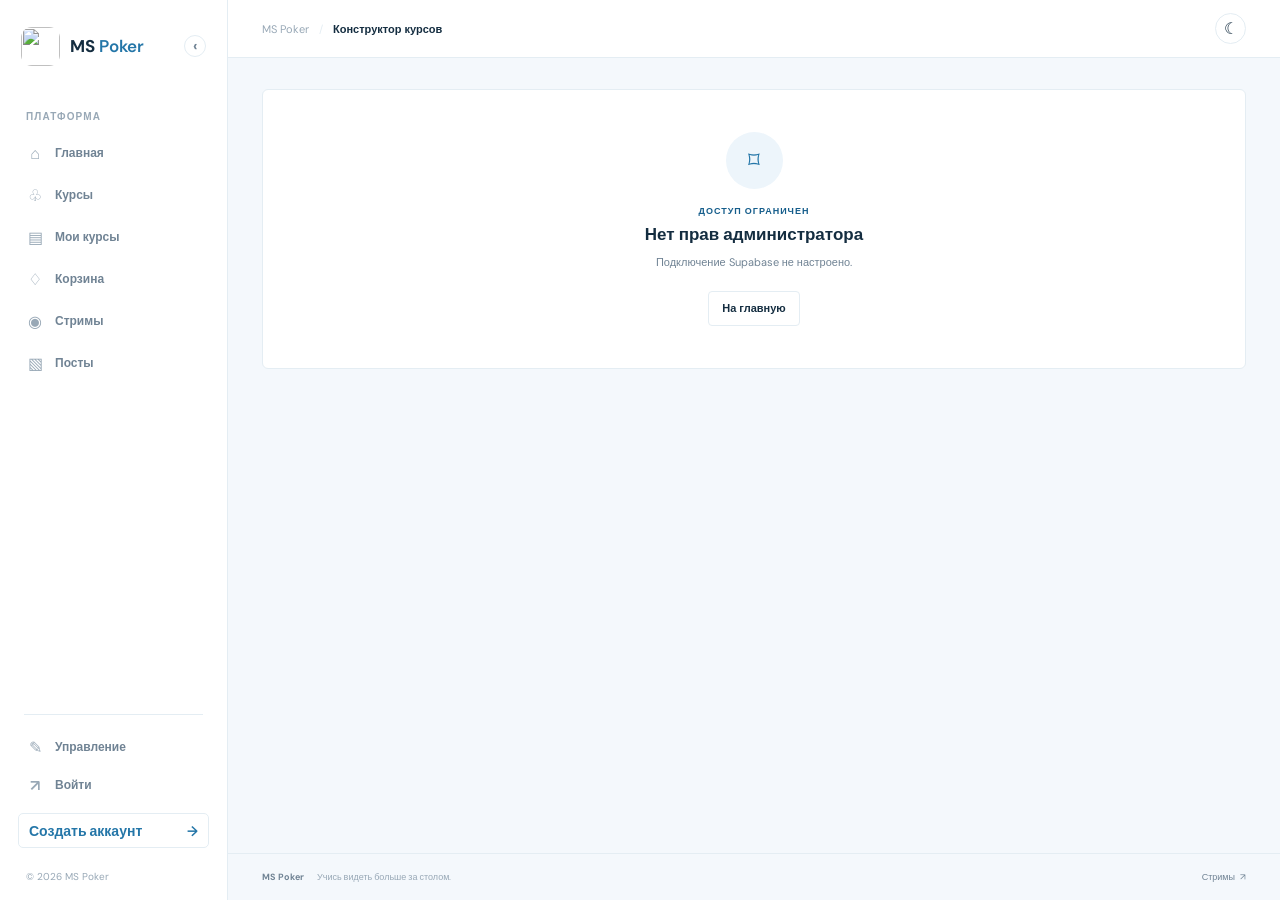
==== admin-courses.html @ 04edd1de "Add files via upload" ====
<!DOCTYPE html>
<html lang="ru">
<head>
    <meta charset="UTF-8">
    <meta name="viewport" content="width=device-width, initial-scale=1">
    <meta name="theme-color" content="#f4f8fc">
    <title>MS Poker — Конструктор курсов</title>
    <link rel="stylesheet" href="style.css">
    <script src="config.js" defer></script>
    <script src="https://cdn.jsdelivr.net/npm/@supabase/supabase-js@2/dist/umd/supabase.js" defer></script>
    <script src="app.js" defer></script>
</head>
<body data-page="admin-courses"><div id="app"></div></body>
</html>
---- style.css ----
@import url('https://fonts.googleapis.com/css2?family=DM+Sans:wght@400;500;600;700&family=DM+Serif+Display&display=swap');

:root {
    color-scheme: light;
    --page: #f4f8fc;
    --surface: #ffffff;
    --surface-soft: #edf5fb;
    --surface-blue: #e3f1fb;
    --text: #142d40;
    --text-muted: #708394;
    --text-subtle: #98a8b6;
    --line: #e4edf3;
    --blue: #2476a8;
    --blue-strong: #155d8b;
    --blue-light: #d7ebf8;
    --green: #23795f;
    --green-soft: #e4f2ec;
    --coral: #d45a55;
    --gold: #edbd56;
    --shadow: 0 14px 36px rgba(30, 68, 93, .07);
    --font-body: 'DM Sans', 'Segoe UI', sans-serif;
    --font-display: 'DM Serif Display', Georgia, serif;
    font-family: var(--font-body);
    font-synthesis: none;
    text-rendering: optimizeLegibility;
    -webkit-font-smoothing: antialiased;
    background: var(--page);
    color: var(--text);
}

:root[data-theme='dark'] {
    color-scheme: dark;
    --page: #101d24;
    --surface: #182a32;
    --surface-soft: #203741;
    --surface-blue: #203d49;
    --text: #eef5f5;
    --text-muted: #afc2c6;
    --text-subtle: #839ca3;
    --line: #30464d;
    --blue: #75bce3;
    --blue-strong: #a0d5f1;
    --blue-light: #29495a;
    --green: #8bd1b1;
    --green-soft: #203e37;
    --coral: #ff9185;
    --gold: #edc46c;
    --shadow: 0 18px 48px rgba(0, 0, 0, .2);
}

* { box-sizing: border-box; }
[hidden] { display: none !important; }

body {
    margin: 0;
    min-width: 0;
    min-height: 100vh;
    background: var(--page);
    color: var(--text);
    transition: background-color .2s ease, color .2s ease;
}

button, input { font: inherit; }
a { color: inherit; text-decoration: none; }
button:focus-visible, a:focus-visible, input:focus-visible { outline: 3px solid var(--blue); outline-offset: 3px; }

.site-shell { min-height: 100vh; }
.sidebar {
    position: fixed;
    inset: 0 auto 0 0;
    z-index: 5;
    display: flex;
    width: 228px;
    flex-direction: column;
    padding: 25px 16px 17px;
    border-right: 1px solid var(--line);
    background: var(--surface);
    transition: width .2s ease, padding .2s ease;
}
.brand-toggle { display: flex; min-height: 42px; align-items: center; gap: 10px; padding: 0 5px; border: 0; background: transparent; color: var(--text); cursor: pointer; font-size: 17px; font-weight: 700; text-align: left; }
.brand-toggle img { width: 39px; height: 39px; flex: 0 0 39px; border-radius: 11px; }
.brand-toggle b { color: var(--blue); font-weight: 600; }
.collapse-indicator { display: grid; width: 22px; height: 22px; place-items: center; margin-left: auto; border: 1px solid var(--line); border-radius: 50%; color: var(--text-muted); font-size: 15px; }
.nav-caption { margin: 43px 10px 11px; color: var(--text-subtle); font-size: 10px; font-weight: 700; letter-spacing: 1.1px; text-transform: uppercase; }
.primary-nav { display: grid; gap: 4px; }
.nav-link { display: flex; min-height: 38px; align-items: center; gap: 11px; padding: 0 10px; border-radius: 5px; color: var(--text-muted); font-size: 12px; font-weight: 600; transition: color .16s ease, background-color .16s ease; }
.nav-link:hover { color: var(--text); background: var(--surface-soft); }
.nav-link.is-active { background: var(--surface-blue); color: var(--blue-strong); }
.nav-icon { display: inline-grid; width: 18px; place-items: center; color: var(--text-subtle); font-size: 16px; }
.is-active .nav-icon { color: var(--blue); }
.sidebar-bottom { margin-top: auto; }
.sidebar-rule { display: block; height: 1px; margin: 0 8px 13px; background: var(--line); }
.join-link { display: flex; min-height: 35px; align-items: center; justify-content: space-between; margin: 9px 2px 0; padding: 0 10px; border: 1px solid var(--line); border-radius: 5px; color: var(--text); font-size: 11px; font-weight: 600; }
.join-link span { color: var(--blue); font-size: 14px; }
.sidebar-footnote { margin: 22px 10px 0; color: var(--text-subtle); font-size: 10px; }
.main-column { display: flex; min-height: 100vh; flex-direction: column; margin-left: 228px; transition: margin-left .2s ease; }
body.sidebar-collapsed .sidebar { width: 68px; padding-right: 9px; padding-left: 9px; }
body.sidebar-collapsed .main-column { margin-left: 68px; }
body.sidebar-collapsed .brand-toggle { justify-content: center; padding: 0; }
body.sidebar-collapsed .brand-toggle > span:not(.collapse-indicator),
body.sidebar-collapsed .collapse-indicator,
body.sidebar-collapsed .nav-caption,
body.sidebar-collapsed .nav-label,
body.sidebar-collapsed .join-link > span:first-child,
body.sidebar-collapsed .sidebar-footnote { display: none; }
body.sidebar-collapsed .nav-link { justify-content: center; padding: 0; }
body.sidebar-collapsed .nav-icon { width: 24px; font-size: 18px; }
body.sidebar-collapsed .join-link { justify-content: center; padding: 0; }
body.sidebar-collapsed .sidebar-rule { margin-right: 3px; margin-left: 3px; }
.topbar { position: sticky; top: 0; z-index: 4; display: flex; height: 58px; flex: 0 0 58px; align-items: center; justify-content: space-between; padding: 0 34px; border-bottom: 1px solid var(--line); background: var(--surface); }
.breadcrumb { display: flex; align-items: center; gap: 10px; color: var(--text-subtle); font-size: 11px; }
.breadcrumb-divider { color: var(--line); }
.breadcrumb strong { color: var(--text); font-weight: 600; }
.topbar-actions { display: flex; align-items: center; gap: 17px; }
.topbar-user { max-width: 190px; overflow: hidden; color: var(--text-muted); font-size: 10px; text-overflow: ellipsis; white-space: nowrap; }
.topbar-signout, .text-button { padding: 0; border: 0; background: transparent; color: var(--blue-strong); cursor: pointer; font-size: 10px; font-weight: 600; }
.online-label { display: flex; align-items: center; gap: 7px; color: var(--text-muted); font-size: 10px; }
.online-label i, .status-dot { width: 6px; height: 6px; border-radius: 50%; background: var(--green); }
.theme-toggle { display: grid; width: 31px; height: 31px; place-items: center; border: 1px solid var(--line); border-radius: 50%; background: var(--surface); color: var(--text); cursor: pointer; font-size: 16px; transition: background-color .16s ease, transform .16s ease; }
.theme-toggle:hover { background: var(--surface-soft); transform: rotate(-10deg); }
.page-content { width: min(100%, 1136px); flex: 1; margin: 0 auto; padding: 31px 34px 26px; }
.eyebrow { display: flex; align-items: center; gap: 7px; margin: 0 0 9px; color: var(--blue-strong); font-size: 9px; font-weight: 700; letter-spacing: 1px; text-transform: uppercase; }
.welcome-panel { position: relative; display: grid; min-height: 272px; grid-template-columns: 1.1fr .9fr; overflow: hidden; border: 1px solid #dce9ec; border-radius: 7px; background: #edf6f5; }
:root[data-theme='dark'] .welcome-panel { border-color: #34514e; background: #203b38; }
.welcome-copy { position: relative; z-index: 1; align-self: center; padding: 31px 0 31px 35px; }
.welcome-copy .eyebrow { color: var(--green); }
.welcome-copy h1 { margin: 0; color: #163a3a; font-family: var(--font-display); font-size: clamp(28px, 3vw, 38px); font-weight: 400; line-height: 1.12; letter-spacing: 0; }
:root[data-theme='dark'] .welcome-copy h1 { color: #edf6f1; }
.welcome-description { max-width: 380px; margin: 12px 0 19px; color: #5f7774; font-size: 12px; line-height: 1.65; }
:root[data-theme='dark'] .welcome-description { color: #b6ccbf; }
.welcome-actions { display: flex; align-items: center; gap: 19px; }
.button { display: inline-flex; min-height: 35px; align-items: center; justify-content: center; gap: 11px; padding: 0 13px; border: 1px solid transparent; border-radius: 4px; cursor: pointer; font-size: 11px; font-weight: 600; transition: background-color .16s ease, border-color .16s ease, transform .16s ease; }
.button:hover:not(:disabled) { transform: translateY(-1px); }
.button-primary { background: #1b6658; color: white; }
.button-primary:hover:not(:disabled) { background: #124f44; }
:root[data-theme='dark'] .button-primary { background: #77bca4; color: #112c27; }
:root[data-theme='dark'] .button-primary:hover:not(:disabled) { background: #9bd2bc; }
.button-secondary { border-color: var(--line); background: var(--surface); color: var(--text); }
.button-secondary:hover { background: var(--surface-soft); }
.button:disabled { cursor: not-allowed; opacity: .5; }
.text-link { color: #476e67; font-size: 10px; font-weight: 600; }
:root[data-theme='dark'] .text-link { color: #c0d6ce; }
.text-link span { margin-left: 4px; }
.table-art { position: relative; display: grid; min-height: 272px; overflow: hidden; place-items: center; }
.table-ring { position: absolute; width: 282px; aspect-ratio: 1.8; border: 12px solid #42806d; border-radius: 50%; background: #225b4d; box-shadow: inset 0 0 0 1px rgba(255,255,255,.22), 0 0 0 1px rgba(26,69,58,.16); transform: rotate(-12deg); }
:root[data-theme='dark'] .table-ring { border-color: #57937b; background: #2d6a58; }
.playing-card { position: absolute; z-index: 1; display: flex; width: 80px; height: 112px; flex-direction: column; justify-content: space-between; padding: 8px 10px; border: 1px solid #e2e5e2; border-radius: 5px; background: #fffefa; box-shadow: 0 8px 16px rgba(17, 48, 40, .22); font-family: Georgia, serif; }
.playing-card span { font-size: 18px; font-weight: 700; }
.playing-card b { align-self: center; margin-bottom: 8px; font-size: 33px; font-weight: 400; }
.card-one { transform: translate(-34px, 8px) rotate(-13deg); color: #1c3033; }
.card-two { transform: translate(35px, 0) rotate(12deg); color: #cb5149; }
.chip { position: absolute; z-index: 2; display: grid; width: 39px; aspect-ratio: 1; place-items: center; border: 5px dashed #fff7e7; border-radius: 50%; box-shadow: 0 3px 6px rgba(0,0,0,.2); }
.chip i { width: 12px; aspect-ratio: 1; border: 1px solid rgba(255,255,255,.8); border-radius: 50%; }
.chip-red { right: 17%; bottom: 24%; background: #d65c54; }
.chip-blue { right: 8%; bottom: 31%; background: #4190ad; transform: scale(.8); }
.table-mark { position: absolute; right: 13%; top: 19%; color: #e1ebdc; font-size: 8px; font-weight: 700; letter-spacing: 2px; }
.section-block { margin-top: 29px; }
.section-heading { display: flex; align-items: end; justify-content: space-between; margin-bottom: 12px; }
.section-heading .eyebrow { margin-bottom: 5px; }
.section-heading h2 { margin: 0; font-size: 16px; font-weight: 600; letter-spacing: 0; }
.section-note { padding-bottom: 2px; color: var(--text-subtle); font-size: 10px; }
.overview-grid { display: grid; grid-template-columns: repeat(3, minmax(0, 1fr)); border: 1px solid var(--line); border-radius: 6px; background: var(--surface); }
.overview-item { position: relative; display: grid; min-height: 110px; grid-template-columns: 26px 1fr 18px; grid-template-rows: 22px 21px 18px; align-content: center; column-gap: 8px; padding: 14px 15px; transition: background-color .16s ease; }
.overview-item + .overview-item { border-left: 1px solid var(--line); }
.overview-item:hover { background: var(--surface-soft); }
.item-index { color: var(--text-subtle); font-size: 9px; }
.item-icon { grid-column: 2; grid-row: 1; color: var(--green); font-size: 16px; line-height: 15px; }
.item-title { grid-column: 2; grid-row: 2; font-size: 11px; font-weight: 600; }
.item-detail { grid-column: 2; grid-row: 3; color: var(--text-muted); font-size: 9px; }
.item-arrow { grid-column: 3; grid-row: 1; color: var(--text-subtle); font-size: 12px; text-align: right; }
.bottom-note { display: flex; min-height: 56px; align-items: center; gap: 11px; margin-top: 17px; padding: 0 14px; border-top: 1px solid var(--line); border-bottom: 1px solid var(--line); }
.note-mark { display: grid; width: 25px; height: 25px; flex: 0 0 25px; place-items: center; border-radius: 50%; background: var(--surface-blue); color: var(--blue-strong); font-size: 8px; font-weight: 700; }
.bottom-note p { flex: 1; margin: 0; color: var(--text-muted); font-size: 10px; }
.bottom-note p strong { color: var(--text); font-weight: 600; }
.bottom-note > a { color: var(--blue-strong); font-size: 10px; font-weight: 600; white-space: nowrap; }
.bottom-note > a span { margin-left: 4px; }
.page-intro { margin: 8px 0 22px; }
.page-intro h1 { margin: 0; font-family: var(--font-display); font-size: 33px; font-weight: 400; letter-spacing: 0; }
.page-intro > p:last-child { margin: 8px 0 0; color: var(--text-muted); font-size: 12px; line-height: 1.6; }
.empty-panel { display: flex; min-height: 300px; flex-direction: column; align-items: center; justify-content: center; padding: 28px; border: 1px solid var(--line); border-radius: 6px; background: var(--surface); text-align: center; }
.empty-visual { display: flex; width: 57px; height: 57px; align-items: center; justify-content: center; gap: 1px; margin-bottom: 16px; border-radius: 50%; background: var(--surface-soft); color: var(--blue); font-family: Georgia, serif; font-size: 23px; }
.empty-visual span:nth-child(2) { color: var(--coral); }
.empty-visual span:nth-child(3) { color: var(--green); }
.live-visual { color: var(--coral); }
.empty-panel .eyebrow { margin-bottom: 6px; }
.empty-panel h2 { margin: 0; font-size: 17px; font-weight: 600; }
.empty-panel > p:not(.eyebrow) { max-width: 380px; margin: 8px 0 16px; color: var(--text-muted); font-size: 11px; line-height: 1.65; }
.admin-layout { display: grid; grid-template-columns: minmax(0, 1.55fr) minmax(210px, .75fr); gap: 14px; align-items: start; }
.editor-panel, .admin-notice { border: 1px solid var(--line); border-radius: 6px; background: var(--surface); }
.editor-panel { padding: 19px; }
.editor-panel h2, .admin-notice h2 { margin: 0 0 14px; font-size: 14px; font-weight: 600; }
.editor-form { display: grid; gap: 8px; }
.editor-form label { margin-top: 4px; color: var(--text); font-size: 10px; font-weight: 600; }
.label-note { color: var(--text-subtle); font-weight: 400; }
.editor-form input, .editor-form select, .editor-form textarea { width: 100%; min-height: 36px; padding: 8px 10px; border: 1px solid var(--line); border-radius: 4px; background: var(--page); color: var(--text); font-size: 11px; }
.editor-form textarea { min-height: 128px; resize: vertical; line-height: 1.6; }
.editor-form input::placeholder, .editor-form textarea::placeholder { color: var(--text-subtle); }
.editor-form .button { justify-self: start; margin-top: 5px; }
.form-note, .form-status { margin: 0; color: var(--text-muted); font-size: 10px; line-height: 1.55; }
.form-status { color: var(--green); }
.admin-notice { padding: 17px; background: var(--surface-soft); }
.notice-icon { display: grid; width: 22px; height: 22px; place-items: center; margin-bottom: 12px; border-radius: 50%; background: var(--surface-blue); color: var(--blue-strong); font-family: Georgia, serif; font-size: 13px; font-style: italic; }
.admin-notice h2 { margin-bottom: 8px; }
.admin-notice p { margin: 8px 0; color: var(--text-muted); font-size: 10px; line-height: 1.65; }
.admin-notice a { display: inline-block; margin-top: 7px; color: var(--blue-strong); font-size: 10px; font-weight: 600; }
.drafts-section { margin-top: 25px; }
.drafts-section .section-heading { align-items: center; }
.drafts-section .section-heading h2 { font-size: 15px; }
.clear-drafts { padding: 6px 9px; border: 1px solid var(--line); border-radius: 4px; background: var(--surface); color: var(--text-muted); cursor: pointer; font-size: 10px; }
.draft-list { overflow: hidden; border: 1px solid var(--line); border-radius: 5px; background: var(--surface); }
.draft-row { display: grid; min-height: 45px; grid-template-columns: 54px 1fr auto; align-items: center; gap: 12px; padding: 8px 12px; font-size: 10px; }
.draft-row + .draft-row { border-top: 1px solid var(--line); }
.draft-type { color: var(--blue-strong); font-size: 9px; font-weight: 600; }
.draft-row strong { overflow: hidden; font-size: 10px; font-weight: 600; text-overflow: ellipsis; white-space: nowrap; }
.draft-date, .draft-empty { color: var(--text-subtle); font-size: 9px; }
.draft-empty { margin: 0; padding: 16px; }
.post-list, .course-list { display: grid; gap: 11px; }
.post-card, .course-card { position: relative; padding: 18px 20px; border: 1px solid var(--line); border-radius: 6px; background: var(--surface); }
.post-card .eyebrow, .course-card .eyebrow { margin-bottom: 7px; }
.post-card h2, .course-card h2 { margin: 0; font-size: 17px; font-weight: 600; }
.post-summary, .course-card > p:not(.eyebrow) { margin: 7px 0; color: var(--text-muted); font-size: 11px; line-height: 1.65; }
.post-body { margin: 13px 0 0; font-size: 12px; line-height: 1.75; }
.post-video { display: inline-block; margin-top: 13px; color: var(--blue-strong); font-size: 10px; font-weight: 600; }
.course-index { position: absolute; top: 18px; right: 20px; color: var(--text-subtle); font-size: 10px; }
.course-card .text-link { display: inline-block; margin-top: 7px; }
.course-lesson-count { margin: 7px 0 0; color: var(--text-muted); font-size: 10px; }
.course-detail-heading { margin-top: 16px; }
.course-lesson-list { display: grid; gap: 11px; }
.course-lesson { padding: 17px; border: 1px solid var(--line); border-radius: 6px; background: var(--surface); }
.lesson-title-row { display: flex; align-items: center; gap: 11px; }
.lesson-title-row h2 { margin: 0; font-size: 14px; font-weight: 600; }
.lesson-title-row .lesson-number, .lesson-row-header .lesson-number { display: grid; width: 28px; height: 28px; flex: 0 0 28px; place-items: center; border-radius: 50%; background: var(--surface-blue); color: var(--blue-strong); font-size: 9px; font-weight: 700; }
.lesson-duration { display: inline-block; margin-top: 4px; color: var(--text-subtle); font-size: 9px; }
.course-lesson > p { margin: 11px 0; color: var(--text-muted); font-size: 11px; line-height: 1.65; }
.course-lesson .content-video { width: min(100%, 760px); margin-top: 12px; }
.course-editor { gap: 9px; }
.lesson-heading { display: flex; align-items: center; justify-content: space-between; gap: 14px; margin-top: 12px; padding-top: 15px; border-top: 1px solid var(--line); }
.lesson-heading h2 { margin: 0; font-size: 14px; font-weight: 600; }
.lesson-heading p { margin: 4px 0 0; color: var(--text-muted); font-size: 10px; }
.lesson-heading .button { flex: 0 0 auto; }
.lesson-editor-list { display: grid; gap: 10px; }
.lesson-editor-row { display: grid; gap: 8px; padding: 13px; border: 1px solid var(--line); border-radius: 5px; background: var(--page); }
.lesson-row-header { display: flex; min-height: 29px; align-items: center; gap: 9px; margin-bottom: 2px; }
.lesson-row-header strong { flex: 1; font-size: 11px; font-weight: 600; }
.remove-lesson { display: grid; width: 27px; height: 27px; place-items: center; border: 1px solid var(--line); border-radius: 50%; background: var(--surface); color: var(--text-muted); cursor: pointer; font-size: 16px; line-height: 1; }
.remove-lesson:disabled { cursor: not-allowed; opacity: .45; }
.lesson-source-grid { display: grid; grid-template-columns: 120px minmax(0, 1fr); gap: 10px; }
.lesson-source-grid > div { display: grid; gap: 8px; }
.content-loading > p { color: var(--text-muted); font-size: 11px; }
.editor-hub { display: grid; grid-template-columns: repeat(2, minmax(0, 1fr)); gap: 10px; }
.editor-hub a { display: grid; min-height: 84px; grid-template-columns: 34px 1fr 18px; align-items: center; gap: 11px; padding: 13px; border: 1px solid var(--line); border-radius: 5px; background: var(--surface); transition: background-color .16s ease, border-color .16s ease; }
.editor-hub a:hover { border-color: var(--blue-light); background: var(--surface-soft); }
.hub-icon { display: grid; width: 32px; height: 32px; place-items: center; border-radius: 50%; background: var(--surface-blue); color: var(--blue-strong); font-size: 16px; }
.editor-hub strong, .editor-hub small { display: block; }
.editor-hub strong { font-size: 12px; font-weight: 600; }
.editor-hub small { margin-top: 4px; color: var(--text-muted); font-size: 10px; }
.editor-hub b { color: var(--text-subtle); font-size: 12px; font-weight: 500; text-align: right; }
.editor-form.editor-panel { width: min(100%, 720px); gap: 9px; margin: 0 auto 0 0; padding: 20px; border: 1px solid var(--line); border-radius: 6px; background: var(--surface); }
.editor-form input[type='file'] { min-height: 41px; padding: 7px; }
.editor-form input[type='file']::file-selector-button { margin-right: 9px; padding: 5px 8px; border: 1px solid var(--line); border-radius: 3px; background: var(--surface); color: var(--text-muted); font: inherit; font-size: 10px; }
.inline-error { padding: 13px; border: 1px solid #e6b4af; border-radius: 5px; color: #a7443e; background: #fff7f5; font-size: 11px; line-height: 1.6; }
:root[data-theme='dark'] .inline-error { color: #ffc0b8; background: #3a2828; }
.form-status { min-height: 14px; }
.form-status.is-error { color: #b54740; }
.auth-user-links { display: grid; gap: 8px; }
.signed-in-email { overflow: hidden; padding: 0 10px; color: var(--text-subtle); font-size: 9px; text-overflow: ellipsis; }
.signout-button { justify-self: start; margin-left: 10px; padding: 0; border: 0; background: transparent; color: var(--blue-strong); cursor: pointer; font-size: 10px; }
.content-cover { display: block; width: 100%; max-height: 260px; margin-bottom: 15px; border-radius: 4px; object-fit: cover; }
.content-video { display: block; width: min(100%, 640px); max-height: 360px; margin-top: 12px; border-radius: 5px; background: #07151d; }
.stream-frame { position: relative; width: 100%; aspect-ratio: 16 / 9; overflow: hidden; border-radius: 6px; background: #07151d; }
.stream-frame iframe { position: absolute; inset: 0; width: 100%; height: 100%; border: 0; }
.live-caption { padding: 13px 0 22px; }
.live-caption h2 { margin: 8px 0 4px; font-size: 16px; }
.live-caption p, .schedule-card p:not(.eyebrow) { margin: 5px 0; color: var(--text-muted); font-size: 11px; line-height: 1.6; }
.live-badge { display: inline-flex; align-items: center; gap: 6px; color: #bd5149; font-size: 9px; font-weight: 700; text-transform: uppercase; }
.live-badge::before { width: 6px; height: 6px; border-radius: 50%; background: #d45951; content: ''; }
.schedule-list { display: grid; gap: 9px; margin-top: 15px; }
.schedule-list > .eyebrow { margin: 4px 0 0; }
.schedule-card { display: flex; min-height: 82px; gap: 13px; align-items: center; padding: 10px; border: 1px solid var(--line); border-radius: 5px; background: var(--surface); }
.schedule-cover { width: 84px; height: 60px; flex: 0 0 84px; border-radius: 4px; object-fit: cover; }
.schedule-card h2 { margin: 0; font-size: 12px; }
.schedule-card .eyebrow { margin-bottom: 5px; }
.access-check { min-height: 160px; }
.access-denied { min-height: 280px; }
.access-denied .button { margin-top: 3px; }
.auth-layout { display: grid; min-height: min(580px, calc(100vh - 160px)); grid-template-columns: 1fr 1fr; overflow: hidden; border: 1px solid var(--line); border-radius: 6px; background: var(--surface); }
.auth-aside { display: flex; flex-direction: column; align-items: flex-start; justify-content: center; padding: 35px; background: var(--surface-blue); }
.auth-aside img { width: 54px; height: 54px; margin-bottom: 26px; border-radius: 50%; }
.auth-aside h1 { max-width: 320px; margin: 0; font-family: var(--font-display); font-size: 34px; font-weight: 400; line-height: 1.2; }
.auth-aside > p:last-child { max-width: 320px; margin: 12px 0 0; color: var(--text-muted); font-size: 12px; line-height: 1.7; }
.auth-panel { align-self: center; width: min(100%, 390px); margin: 0 auto; padding: 35px; }
.auth-panel h2 { margin: 0; font-size: 22px; font-weight: 600; }
.auth-hint { margin: 7px 0 22px; color: var(--text-muted); font-size: 11px; line-height: 1.6; }
.auth-panel form { display: grid; gap: 8px; }
.auth-panel label { margin-top: 5px; font-size: 10px; font-weight: 600; }
.auth-panel input { width: 100%; height: 36px; padding: 0 10px; border: 1px solid var(--line); border-radius: 4px; background: var(--page); color: var(--text); font-size: 11px; }
.auth-panel input::placeholder { color: var(--text-subtle); }
.auth-panel input:disabled { opacity: .72; }
.auth-panel form .button { margin-top: 10px; }
.auth-switch { margin: 18px 0 0; color: var(--text-muted); font-size: 10px; text-align: center; }
.auth-switch a { color: var(--blue-strong); font-weight: 600; }
.site-footer { display: flex; min-height: 47px; align-items: center; gap: 13px; padding: 0 34px; border-top: 1px solid var(--line); color: var(--text-subtle); font-size: 9px; }
.site-footer > span:first-child { color: var(--text-muted); font-weight: 700; }
.site-footer > span:nth-child(2) { flex: 1; }
.site-footer a { color: var(--text-muted); }
.site-footer a span { margin-left: 3px; }

@media (max-width: 900px) {
    .sidebar { width: 194px; padding-right: 12px; padding-left: 12px; }
    .main-column { margin-left: 194px; }
    .topbar { padding-right: 23px; padding-left: 23px; }
    .page-content { padding-right: 23px; padding-left: 23px; }
    .welcome-panel { grid-template-columns: 1.2fr .8fr; }
    .welcome-copy { padding-left: 25px; }
    .table-ring { width: 225px; }
    .overview-item { padding-right: 10px; padding-left: 10px; }
}

@media (max-width: 650px) {
    .site-shell { display: flex; flex-direction: column; }
    .sidebar { position: static; width: 100%; height: auto; padding: 11px 13px 8px; border-right: 0; border-bottom: 1px solid var(--line); }
    .brand-toggle { gap: 8px; font-size: 15px; }
    .brand-toggle img { width: 34px; height: 34px; flex-basis: 34px; }
    .collapse-indicator { display: none; }
    .nav-caption, .sidebar-bottom { display: none; }
    .primary-nav { display: flex; gap: 3px; overflow-x: auto; margin-top: 10px; scrollbar-width: none; }
    .primary-nav::-webkit-scrollbar { display: none; }
    .nav-link { min-width: max-content; min-height: 33px; gap: 6px; padding: 0 8px; font-size: 10px; }
    .nav-icon { width: 14px; font-size: 14px; }
    .main-column { min-height: calc(100vh - 91px); margin: 0; }
    .topbar { position: static; height: 43px; flex-basis: 43px; padding: 0 15px; }
    .breadcrumb { gap: 7px; font-size: 10px; }
    .topbar-actions { gap: 11px; }
    .online-label { font-size: 9px; }
    .theme-toggle { width: 28px; height: 28px; }
    .page-content { padding: 16px 14px 20px; }
    .welcome-panel { grid-template-columns: 1fr; }
    .welcome-copy { padding: 23px 20px 12px; }
    .welcome-copy h1 { font-size: 31px; }
    .welcome-description { max-width: 440px; margin: 9px 0 13px; font-size: 11px; }
    .welcome-actions { gap: 14px; }
    .table-art { min-height: 154px; }
    .table-ring { width: 205px; }
    .playing-card { width: 62px; height: 86px; padding: 6px 8px; }
    .playing-card span { font-size: 14px; }
    .playing-card b { margin-bottom: 6px; font-size: 26px; }
    .chip-red { right: 22%; bottom: 16%; }
    .chip-blue { right: 13%; bottom: 23%; }
    .table-mark { right: 19%; top: 11%; }
    .section-block { margin-top: 22px; }
    .section-heading h2 { font-size: 14px; }
    .section-note { max-width: 110px; font-size: 9px; text-align: right; }
    .overview-grid { grid-template-columns: 1fr; }
    .overview-item { min-height: 77px; grid-template-rows: 18px 19px 15px; padding: 10px 12px; }
    .overview-item + .overview-item { border-top: 1px solid var(--line); border-left: 0; }
    .bottom-note { gap: 8px; margin-top: 13px; padding: 8px 3px; }
    .bottom-note p { font-size: 9px; line-height: 1.5; }
    .bottom-note > a { font-size: 9px; }
    .page-intro { margin: 5px 0 17px; }
    .page-intro h1 { font-size: 29px; }
    .page-intro > p:last-child { font-size: 11px; }
    .empty-panel { min-height: 270px; padding: 20px; }
    .auth-layout { min-height: initial; grid-template-columns: 1fr; }
    .auth-aside { padding: 20px; }
    .auth-aside img { width: 42px; height: 42px; margin-bottom: 15px; }
    .auth-aside h1 { max-width: 340px; font-size: 27px; }
    .auth-aside > p:last-child { margin-top: 7px; font-size: 11px; }
    .auth-panel { width: 100%; padding: 22px 20px; }
    .editor-hub { grid-template-columns: 1fr; }
    .editor-form.editor-panel { padding: 15px; }
    .lesson-heading { align-items: flex-start; flex-direction: column; }
    .lesson-heading .button { min-height: 32px; }
    .lesson-source-grid { grid-template-columns: 92px minmax(0, 1fr); gap: 8px; }
    .lesson-editor-row { padding: 10px; }
    .course-lesson { padding: 13px; }
    .topbar-actions { gap: 9px; }
    .topbar-user { max-width: 105px; font-size: 9px; }
    .topbar-signout { font-size: 9px; }
    .admin-layout { grid-template-columns: 1fr; }
    .editor-panel { padding: 15px; }
    .admin-notice { padding: 14px; }
    .draft-row { grid-template-columns: 42px 1fr; gap: 8px; }
    .draft-date { grid-column: 2; }
    .post-card, .course-card { padding: 15px; }
    .site-footer { min-height: 42px; gap: 9px; padding: 0 15px; font-size: 8px; }
}

@media (prefers-reduced-motion: reduce) {
    *, *::before, *::after { scroll-behavior: auto !important; transition-duration: .01ms !important; }
}
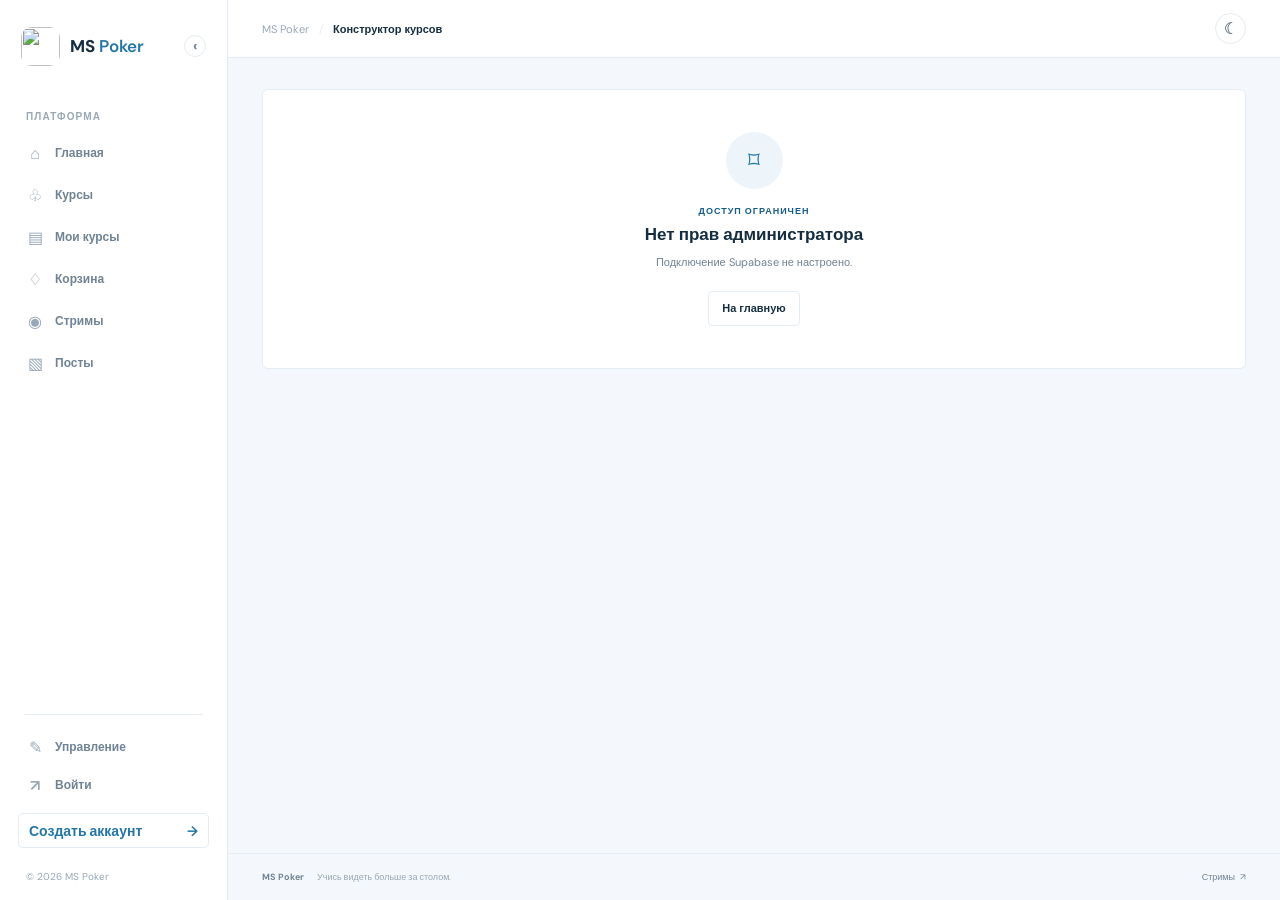
==== commit 7a8efb98: "Add files via upload" ====
--- a/admin-courses.html
+++ b/admin-courses.html
@@ -4,6 +4,11 @@
     <meta charset="UTF-8">
     <meta name="viewport" content="width=device-width, initial-scale=1">
     <meta name="theme-color" content="#f4f8fc">
+    <meta name="apple-mobile-web-app-capable" content="yes">
+    <meta name="apple-mobile-web-app-title" content="MS Poker">
+    <meta name="apple-mobile-web-app-status-bar-style" content="default">
+    <link rel="apple-touch-icon" sizes="180x180" href="assets/app-icon-180.png">
+    <link rel="manifest" href="manifest.webmanifest">
     <title>MS Poker — Конструктор курсов</title>
     <link rel="stylesheet" href="style.css">
     <script src="config.js" defer></script>
--- a/style.css
+++ b/style.css
@@ -155,6 +155,16 @@
 .chip-blue { right: 8%; bottom: 31%; background: #4190ad; transform: scale(.8); }
 .table-mark { position: absolute; right: 13%; top: 19%; color: #e1ebdc; font-size: 8px; font-weight: 700; letter-spacing: 2px; }
 .section-block { margin-top: 29px; }
+.latest-post-block { margin-top: 24px; }
+.latest-post-block .section-heading { align-items: center; margin-bottom: 9px; }
+.latest-post-card { display: grid; grid-template-columns: minmax(130px, 220px) minmax(0, 1fr); overflow: hidden; border: 1px solid var(--line); border-radius: 6px; background: var(--surface); }
+.latest-post-card:not(:has(.latest-post-cover)) { grid-template-columns: 1fr; }
+.latest-post-cover { width: 100%; height: 100%; min-height: 148px; max-height: 210px; object-fit: cover; }
+.latest-post-copy { align-self: center; padding: 15px 18px; }
+.latest-post-copy .eyebrow { margin-bottom: 6px; }
+.latest-post-copy h3 { margin: 0; font-size: 15px; font-weight: 600; }
+.latest-post-copy > p:not(.eyebrow) { display: -webkit-box; overflow: hidden; margin: 7px 0; color: var(--text-muted); font-size: 11px; line-height: 1.6; line-clamp: 3; -webkit-box-orient: vertical; -webkit-line-clamp: 3; }
+.latest-post-copy .text-link { display: inline-block; margin-top: 3px; }
 .section-heading { display: flex; align-items: end; justify-content: space-between; margin-bottom: 12px; }
 .section-heading .eyebrow { margin-bottom: 5px; }
 .section-heading h2 { margin: 0; font-size: 16px; font-weight: 600; letter-spacing: 0; }
@@ -172,8 +182,10 @@
 .note-mark { display: grid; width: 25px; height: 25px; flex: 0 0 25px; place-items: center; border-radius: 50%; background: var(--surface-blue); color: var(--blue-strong); font-size: 8px; font-weight: 700; }
 .bottom-note p { flex: 1; margin: 0; color: var(--text-muted); font-size: 10px; }
 .bottom-note p strong { color: var(--text); font-weight: 600; }
-.bottom-note > a { color: var(--blue-strong); font-size: 10px; font-weight: 600; white-space: nowrap; }
-.bottom-note > a span { margin-left: 4px; }
+.bottom-note-actions { display: grid; justify-items: end; gap: 5px; flex: 0 0 auto; }
+.bottom-note-actions a { color: var(--blue-strong); font-size: 10px; font-weight: 600; white-space: nowrap; }
+.bottom-note-actions a + a { color: var(--text-muted); }
+.bottom-note-actions a span { margin-left: 4px; }
 .page-intro { margin: 8px 0 22px; }
 .page-intro h1 { margin: 0; font-family: var(--font-display); font-size: 33px; font-weight: 400; letter-spacing: 0; }
 .page-intro > p:last-child { margin: 8px 0 0; color: var(--text-muted); font-size: 12px; line-height: 1.6; }
@@ -348,6 +360,12 @@
     .chip-blue { right: 13%; bottom: 23%; }
     .table-mark { right: 19%; top: 11%; }
     .section-block { margin-top: 22px; }
+    .latest-post-block { margin-top: 19px; }
+    .latest-post-card { grid-template-columns: minmax(86px, 30%) minmax(0, 1fr); }
+    .latest-post-cover { min-height: 120px; max-height: 160px; }
+    .latest-post-copy { padding: 11px; }
+    .latest-post-copy h3 { font-size: 13px; }
+    .latest-post-copy > p:not(.eyebrow) { font-size: 10px; line-clamp: 3; -webkit-line-clamp: 3; }
     .section-heading h2 { font-size: 14px; }
     .section-note { max-width: 110px; font-size: 9px; text-align: right; }
     .overview-grid { grid-template-columns: 1fr; }
@@ -355,7 +373,7 @@
     .overview-item + .overview-item { border-top: 1px solid var(--line); border-left: 0; }
     .bottom-note { gap: 8px; margin-top: 13px; padding: 8px 3px; }
     .bottom-note p { font-size: 9px; line-height: 1.5; }
-    .bottom-note > a { font-size: 9px; }
+    .bottom-note-actions a { font-size: 9px; }
     .page-intro { margin: 5px 0 17px; }
     .page-intro h1 { font-size: 29px; }
     .page-intro > p:last-child { font-size: 11px; }
